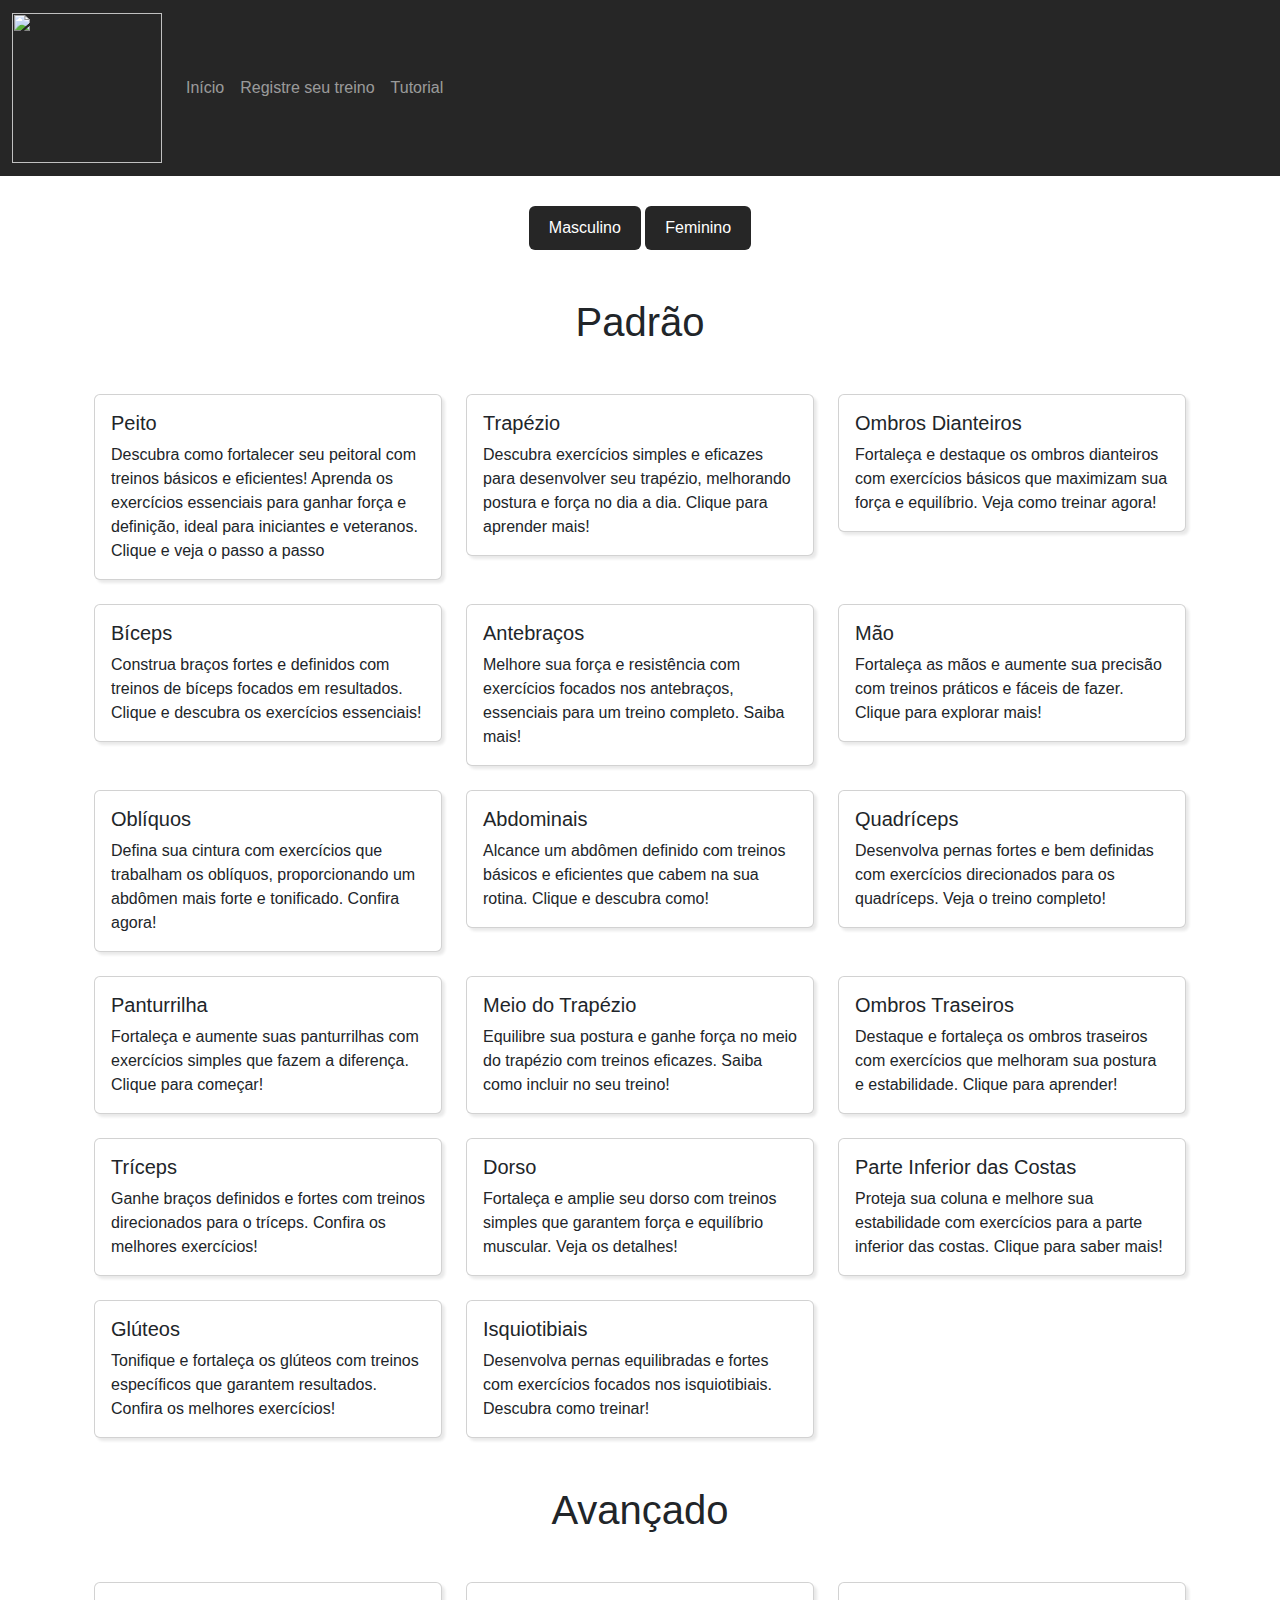
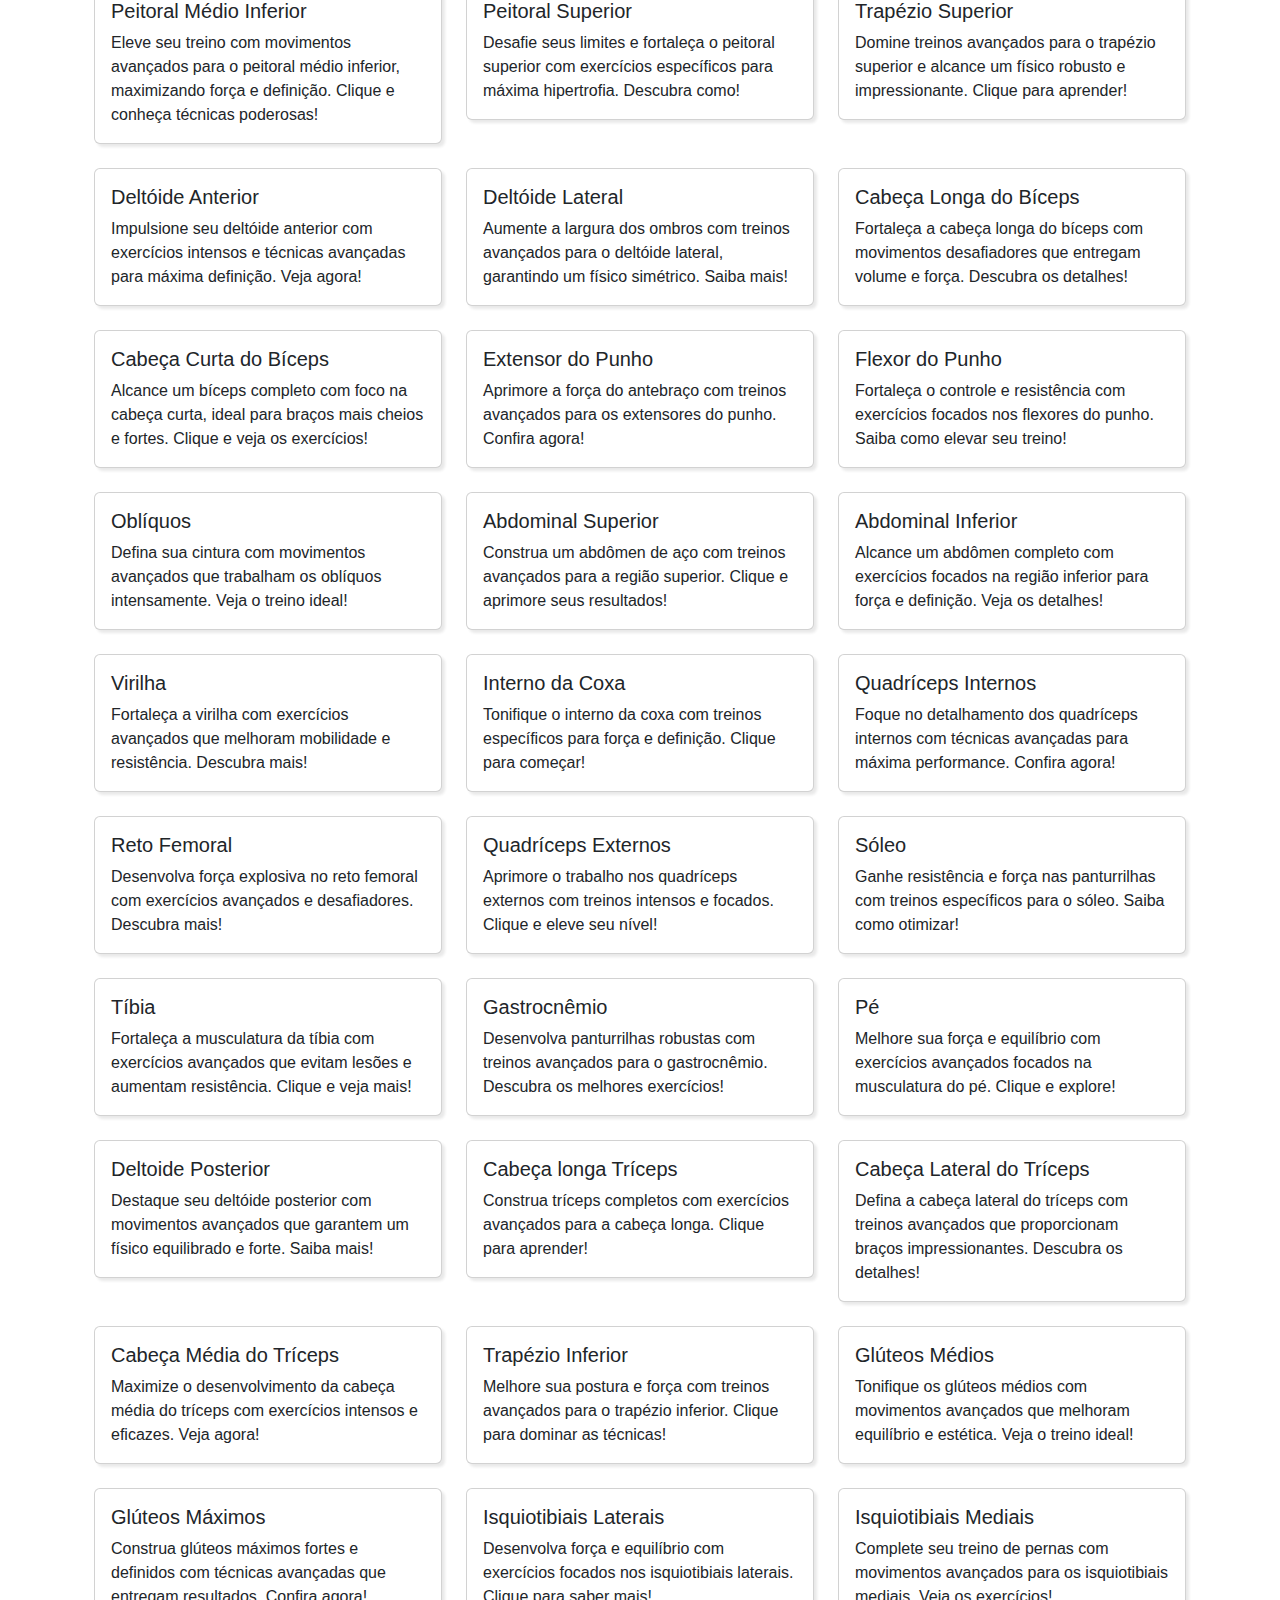
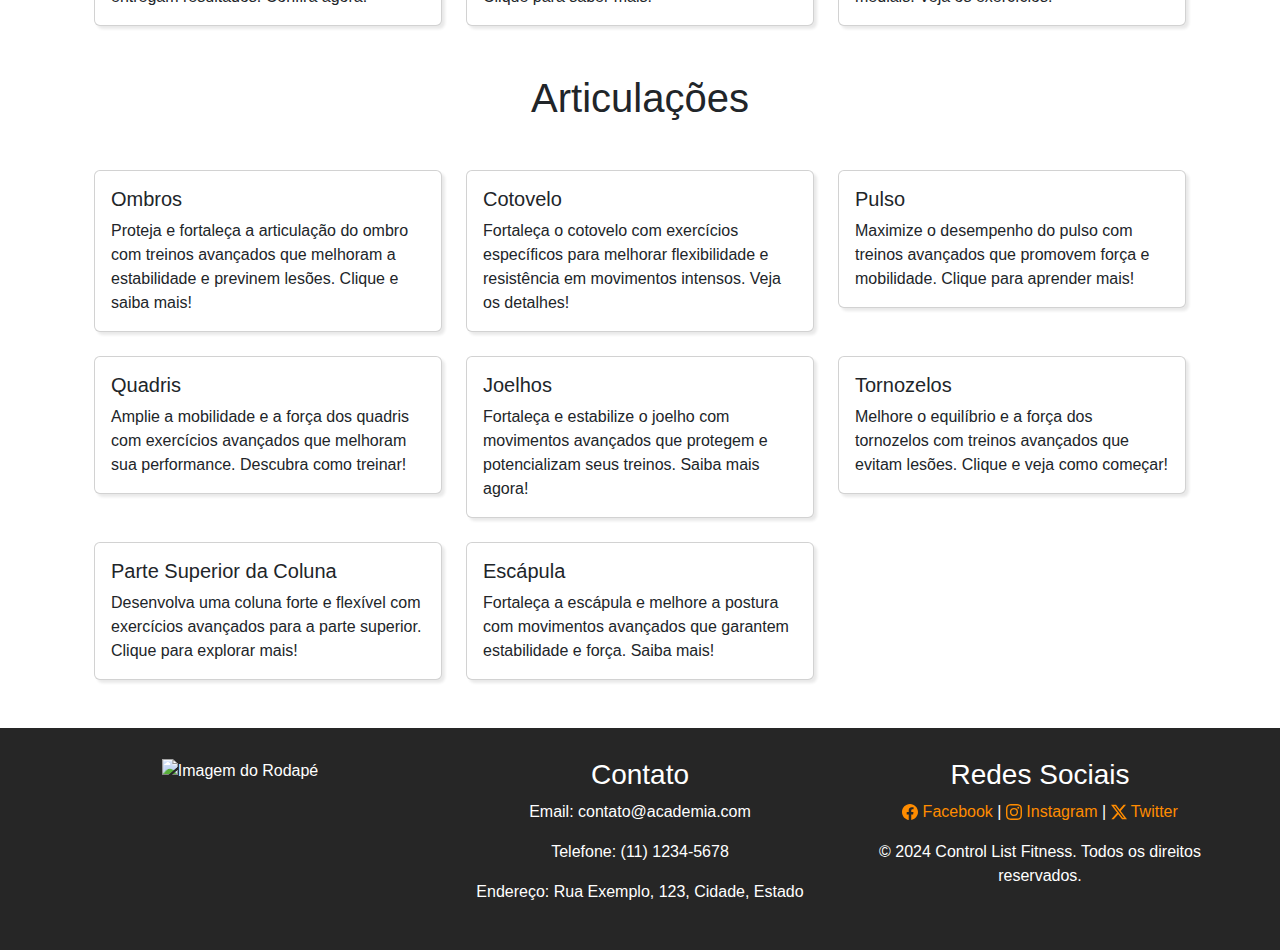
==== tutorial.html @ 843b9b17 "Atualização" ====
<!DOCTYPE html>
<html lang="pt-br">

<head>
    <meta charset="UTF-8">
    <meta name="viewport" content="width=device-width, initial-scale=1.0">
    <link href="https://cdn.jsdelivr.net/npm/bootstrap@5.3.3/dist/css/bootstrap.min.css" rel="stylesheet"
        integrity="sha384-QWTKZyjpPEjISv5WaRU9OFeRpok6YctnYmDr5pNlyT2bRjXh0JMhjY6hW+ALEwIH" crossorigin="anonymous">
    <script src="https://cdn.jsdelivr.net/npm/bootstrap@5.3.3/dist/js/bootstrap.bundle.min.js"
        integrity="sha384-YvpcrYf0tY3lHB60NNkmXc5s9fDVZLESaAA55NDzOxhy9GkcIdslK1eN7N6jIeHz"
        crossorigin="anonymous"></script>
    <link rel="stylesheet" href="https://cdn.jsdelivr.net/npm/bootstrap-icons@1.11.3/font/bootstrap-icons.min.css">
    <link href="https://fonts.googleapis.com/css2?family=Bebas+Neue&family=Roboto+Condensed:wght@400;700&display=swap"
        rel="stylesheet">
    <link rel="stylesheet"
        href="https://fonts.googleapis.com/css2?family=Material+Symbols+Outlined:opsz,wght,FILL,GRAD@24,400,0,0&icon_names=person" />
    <title>Tutorial</title>
    <link rel="stylesheet" href="tutorial.css">
    <link rel="stylesheet" href="navbar.css">
</head>

<body>
    <header>
        <nav class="navbar navbar-expand-lg navbar-dark bg-dark" id="topo">
            <div class="container-fluid">
                <a class="navbar-brand" href="index.html">
                    <img src="logotipoacademia.png" alt="" id="">
                </a>
                <button class="navbar-toggler" type="button" data-bs-toggle="collapse" data-bs-target="#navbarNav"
                    aria-controls="navbarNav" aria-expanded="false" aria-label="Toggle navigation">
                    <span class="navbar-toggler-icon"></span>
                </button>

                <div class="collapse navbar-collapse" id="navbarNav">
                    <ul class="navbar-nav me-auto">
                        <li class="nav-item active">
                            <a class="nav-link" href="index.html">Início</a>
                        </li>
                        <li class="nav-item">
                            <a class="nav-link" href="registro.html">Registre seu treino</a>
                        </li>
                        <li class="nav-item">
                            <a class="nav-link" href="tutorial.html">Tutorial</a>
                        </li>
                    </ul>
                </div>
            </div>
        </nav>
    </header>

    <main>

        <div id="botao">
            <button id="btn-masculino" class="btn btn-primary">Masculino</button>   
            <button id="btn-feminino" class="btn btn-secondary">Feminino</button>
        </div>

        <div id="exercicios-masculinos" class="container my-5">

            <h1>Padrão</h1>

            <div class="container my-5">
                <div class="row row-cols-1 row-cols-md-3 g-4">
                    <!-- Card 1 -->
                    <a href="https://musclewiki.com/pt-br/exercises/male/chest" target="_blank">
                        <div class="col">
                            <div class="card h-100">
                                <div class="card-body">
                                    <h5 class="card-title">Peito</h5>
                                    <p class="card-text">Descubra como fortalecer seu peitoral com treinos básicos e
                                        eficientes! Aprenda os exercícios essenciais para ganhar força e definição,
                                        ideal para iniciantes e veteranos. Clique e veja o passo a passo</p>
                                </div>
                            </div>
                        </div>
                    </a>
                    <!-- Card 2 -->
                    <a href="https://musclewiki.com/pt-br/exercises/male/traps" target="_blank">
                        <div class="col">
                            <div class="card h-100">
                                <div class="card-body">
                                    <h5 class="card-title">Trapézio</h5>
                                    <p class="card-text">Descubra exercícios simples e eficazes para desenvolver seu
                                        trapézio, melhorando postura e força no dia a dia. Clique para aprender mais!
                                    </p>
                                </div>
                            </div>
                        </div>
                    </a>
                    <!-- Card 3 -->
                    <a href="https://musclewiki.com/pt-br/exercises/male/front-shoulders" target="_blank">
                        <div class="col">
                            <div class="card h-100">
                                <div class="card-body">
                                    <h5 class="card-title">Ombros Dianteiros</h5>
                                    <p class="card-text">Fortaleça e destaque os ombros dianteiros com exercícios
                                        básicos que maximizam sua força e equilíbrio. Veja como treinar agora!</p>
                                </div>
                            </div>
                        </div>
                    </a>
                    <a href="https://musclewiki.com/pt-br/exercises/male/biceps" target="_blank">
                        <div class="col">
                            <div class="card h-100">
                                <div class="card-body">
                                    <h5 class="card-title">Bíceps</h5>
                                    <p class="card-text">Construa braços fortes e definidos com treinos de bíceps
                                        focados em resultados. Clique e descubra os exercícios essenciais!</p>
                                </div>
                            </div>
                        </div>
                    </a>
                    <a href="https://musclewiki.com/pt-br/exercises/male/forearms" target="_blank">
                        <div class="col">
                            <div class="card h-100">
                                <div class="card-body">
                                    <h5 class="card-title">Antebraços</h5>
                                    <p class="card-text">Melhore sua força e resistência com exercícios focados nos
                                        antebraços, essenciais para um treino completo. Saiba mais!</p>
                                </div>
                            </div>
                        </div>
                    </a>
                    <a href="https://musclewiki.com/pt-br/exercises/male/hands" target="_blank">
                        <div class="col">
                            <div class="card h-100">
                                <div class="card-body">
                                    <h5 class="card-title">Mão</h5>
                                    <p class="card-text">Fortaleça as mãos e aumente sua precisão com treinos práticos e
                                        fáceis de fazer. Clique para explorar mais!</p>
                                </div>
                            </div>
                        </div>
                    </a>
                    <a href="https://musclewiki.com/pt-br/exercises/male/obliques" target="_blank">
                        <div class="col">
                            <div class="card h-100">
                                <div class="card-body">
                                    <h5 class="card-title">Oblíquos</h5>
                                    <p class="card-text">Defina sua cintura com exercícios que trabalham os oblíquos,
                                        proporcionando um abdômen mais forte e tonificado. Confira agora!</p>
                                </div>
                            </div>
                        </div>
                    </a>
                    <a href="https://musclewiki.com/pt-br/exercises/male/abdominals" target="_blank">
                        <div class="col">
                            <div class="card h-100">
                                <div class="card-body">
                                    <h5 class="card-title">Abdominais</h5>
                                    <p class="card-text">Alcance um abdômen definido com treinos básicos e eficientes
                                        que cabem na sua rotina. Clique e descubra como!</p>
                                </div>
                            </div>
                        </div>
                    </a>
                    <a href="https://musclewiki.com/pt-br/exercises/male/quads" target="_blank">
                        <div class="col">
                            <div class="card h-100">
                                <div class="card-body">
                                    <h5 class="card-title">Quadríceps</h5>
                                    <p class="card-text">Desenvolva pernas fortes e bem definidas com exercícios
                                        direcionados para os quadríceps. Veja o treino completo!</p>
                                </div>
                            </div>
                        </div>
                    </a>
                    <a href="https://musclewiki.com/pt-br/exercises/male/calves" target="_blank">
                        <div class="col">
                            <div class="card h-100">
                                <div class="card-body">
                                    <h5 class="card-title">Panturrilha</h5>
                                    <p class="card-text">Fortaleça e aumente suas panturrilhas com exercícios simples
                                        que fazem a diferença. Clique para começar!</p>
                                </div>
                            </div>
                        </div>
                    </a>
                    <a href="https://musclewiki.com/pt-br/exercises/male/traps-middle" target="_blank">
                        <div class="col">
                            <div class="card h-100">
                                <div class="card-body">
                                    <h5 class="card-title">Meio do Trapézio</h5>
                                    <p class="card-text">Equilibre sua postura e ganhe força no meio do trapézio com
                                        treinos eficazes. Saiba como incluir no seu treino!</p>
                                </div>
                            </div>
                        </div>
                    </a>
                    <a href="https://musclewiki.com/pt-br/exercises/male/rear-shoulders" target="_blank">
                        <div class="col">
                            <div class="card h-100">
                                <div class="card-body">
                                    <h5 class="card-title">Ombros Traseiros</h5>
                                    <p class="card-text">Destaque e fortaleça os ombros traseiros com exercícios que
                                        melhoram sua postura e estabilidade. Clique para aprender!</p>
                                </div>
                            </div>
                        </div>
                    </a>
                    <a href="https://musclewiki.com/pt-br/exercises/male/triceps" target="_blank">
                        <div class="col">
                            <div class="card h-100">
                                <div class="card-body">
                                    <h5 class="card-title">Tríceps</h5>
                                    <p class="card-text">Ganhe braços definidos e fortes com treinos direcionados para o
                                        tríceps. Confira os melhores exercícios!</p>
                                </div>
                            </div>
                        </div>
                    </a>
                    <a href="https://musclewiki.com/pt-br/exercises/male/lats" target="_blank">
                        <div class="col">
                            <div class="card h-100">
                                <div class="card-body">
                                    <h5 class="card-title">Dorso</h5>
                                    <p class="card-text">Fortaleça e amplie seu dorso com treinos simples que garantem
                                        força e equilíbrio muscular. Veja os detalhes!</p>
                                </div>
                            </div>
                        </div>
                    </a>
                    <a href="https://musclewiki.com/pt-br/exercises/male/lowerback" target="_blank">
                        <div class="col">
                            <div class="card h-100">
                                <div class="card-body">
                                    <h5 class="card-title">Parte Inferior das Costas</h5>
                                    <p class="card-text">Proteja sua coluna e melhore sua estabilidade com exercícios
                                        para a parte inferior das costas. Clique para saber mais!</p>
                                </div>
                            </div>
                        </div>
                    </a>
                    <a href="https://musclewiki.com/pt-br/exercises/male/glutes" target="_blank">
                        <div class="col">
                            <div class="card h-100">
                                <div class="card-body">
                                    <h5 class="card-title">Glúteos</h5>
                                    <p class="card-text">Tonifique e fortaleça os glúteos com treinos específicos que
                                        garantem resultados. Confira os melhores exercícios!</p>
                                </div>
                            </div>
                        </div>
                    </a>
                    <a href="https://musclewiki.com/pt-br/exercises/male/hamstrings" target="_blank">
                        <div class="col">
                            <div class="card h-100">
                                <div class="card-body">
                                    <h5 class="card-title">Isquiotibiais</h5>
                                    <p class="card-text">Desenvolva pernas equilibradas e fortes com exercícios focados
                                        nos isquiotibiais. Descubra como treinar!</p>
                                </div>
                            </div>
                        </div>
                    </a>
                </div>
            </div>

            <h1>Avançado</h1>

            <div class="container my-5">
                <div class="row row-cols-1 row-cols-md-3 g-4">
                    <!-- Card 1 -->
                    <a href="https://musclewiki.com/pt-br/exercises/male/mid-lower-pectoralis" target="_blank">
                        <div class="col">
                            <div class="card h-100">
                                <div class="card-body">
                                    <h5 class="card-title">Peitoral Médio Inferior</h5>
                                    <p class="card-text">Eleve seu treino com movimentos avançados para o peitoral médio
                                        inferior, maximizando força e definição. Clique e conheça técnicas poderosas!
                                    </p>
                                </div>
                            </div>
                        </div>
                    </a>
                    <!-- Card 2 -->
                    <a href="https://musclewiki.com/pt-br/exercises/male/upper-pectoralis" target="_blank">
                        <div class="col">
                            <div class="card h-100">
                                <div class="card-body">
                                    <h5 class="card-title">Peitoral Superior</h5>
                                    <p class="card-text">Desafie seus limites e fortaleça o peitoral superior com
                                        exercícios específicos para máxima hipertrofia. Descubra como!</p>
                                </div>
                            </div>
                        </div>
                    </a>
                    <!-- Card 3 -->
                    <a href="https://musclewiki.com/pt-br/exercises/male/front-shoulders" target="_blank">
                        <div class="col">
                            <div class="card h-100">
                                <div class="card-body">
                                    <h5 class="card-title">Trapézio Superior</h5>
                                    <p class="card-text">Domine treinos avançados para o trapézio superior e alcance um
                                        físico robusto e impressionante. Clique para aprender!</p>
                                </div>
                            </div>
                        </div>
                    </a>
                    <a href="https://musclewiki.com/pt-br/exercises/male/anterior-deltoid" target="_blank">
                        <div class="col">
                            <div class="card h-100">
                                <div class="card-body">
                                    <h5 class="card-title">Deltóide Anterior</h5>
                                    <p class="card-text">Impulsione seu deltóide anterior com exercícios intensos e
                                        técnicas avançadas para máxima definição. Veja agora!</p>
                                </div>
                            </div>
                        </div>
                    </a>
                    <a href="https://musclewiki.com/pt-br/exercises/male/forearms" target="_blank">
                        <div class="col">
                            <div class="card h-100">
                                <div class="card-body">
                                    <h5 class="card-title">Deltóide Lateral</h5>
                                    <p class="card-text">Aumente a largura dos ombros com treinos avançados para o
                                        deltóide lateral, garantindo um físico simétrico. Saiba mais!</p>
                                </div>
                            </div>
                        </div>
                    </a>
                    <a href="https://musclewiki.com/pt-br/exercises/male/long-head-bicep" target="_blank">
                        <div class="col">
                            <div class="card h-100">
                                <div class="card-body">
                                    <h5 class="card-title">Cabeça Longa do Bíceps</h5>
                                    <p class="card-text">Fortaleça a cabeça longa do bíceps com movimentos desafiadores
                                        que entregam volume e força. Descubra os detalhes!</p>
                                </div>
                            </div>
                        </div>
                    </a>
                    <a href="https://musclewiki.com/pt-br/exercises/male/short-head-bicep" target="_blank">
                        <div class="col">
                            <div class="card h-100">
                                <div class="card-body">
                                    <h5 class="card-title">Cabeça Curta do Bíceps</h5>
                                    <p class="card-text">Alcance um bíceps completo com foco na cabeça curta, ideal para
                                        braços mais cheios e fortes. Clique e veja os exercícios!</p>
                                </div>
                            </div>
                        </div>
                    </a>
                    <a href="https://musclewiki.com/pt-br/exercises/male/wrist-extensors" target="_blank">
                        <div class="col">
                            <div class="card h-100">
                                <div class="card-body">
                                    <h5 class="card-title">Extensor do Punho</h5>
                                    <p class="card-text">Aprimore a força do antebraço com treinos avançados para os
                                        extensores do punho. Confira agora!</p>
                                </div>
                            </div>
                        </div>
                    </a>
                    <a href="https://musclewiki.com/pt-br/exercises/male/wrist-flexors" target="_blank">
                        <div class="col">
                            <div class="card h-100">
                                <div class="card-body">
                                    <h5 class="card-title">Flexor do Punho</h5>
                                    <p class="card-text">Fortaleça o controle e resistência com exercícios focados nos
                                        flexores do punho. Saiba como elevar seu treino!</p>
                                </div>
                            </div>
                        </div>
                    </a>
                    <a href="https://musclewiki.com/pt-br/exercises/male/obliques" target="_blank">
                        <div class="col">
                            <div class="card h-100">
                                <div class="card-body">
                                    <h5 class="card-title">Oblíquos</h5>
                                    <p class="card-text">Defina sua cintura com movimentos avançados que trabalham os
                                        oblíquos intensamente. Veja o treino ideal!</p>
                                </div>
                            </div>
                        </div>
                    </a>
                    <a href="https://musclewiki.com/pt-br/exercises/male/upper-abdominals" target="_blank">
                        <div class="col">
                            <div class="card h-100">
                                <div class="card-body">
                                    <h5 class="card-title">Abdominal Superior</h5>
                                    <p class="card-text">Construa um abdômen de aço com treinos avançados para a região
                                        superior. Clique e aprimore seus resultados!</p>
                                </div>
                            </div>
                        </div>
                    </a>
                    <a href="https://musclewiki.com/pt-br/exercises/male/lower-abdominals" target="_blank">
                        <div class="col">
                            <div class="card h-100">
                                <div class="card-body">
                                    <h5 class="card-title">Abdominal Inferior</h5>
                                    <p class="card-text">Alcance um abdômen completo com exercícios focados na região
                                        inferior para força e definição. Veja os detalhes!</p>
                                </div>
                            </div>
                        </div>
                    </a>
                    <a href="https://musclewiki.com/pt-br/exercises/male/groin" target="_blank">
                        <div class="col">
                            <div class="card h-100">
                                <div class="card-body">
                                    <h5 class="card-title">Virilha</h5>
                                    <p class="card-text">Fortaleça a virilha com exercícios avançados que melhoram
                                        mobilidade e resistência. Descubra mais!</p>
                                </div>
                            </div>
                        </div>
                    </a>
                    <a href="https://musclewiki.com/pt-br/exercises/male/inner-thigh" target="_blank">
                        <div class="col">
                            <div class="card h-100">
                                <div class="card-body">
                                    <h5 class="card-title">Interno da Coxa</h5>
                                    <p class="card-text">Tonifique o interno da coxa com treinos específicos para força
                                        e definição. Clique para começar!</p>
                                </div>
                            </div>
                        </div>
                    </a>
                    <a href="https://musclewiki.com/pt-br/exercises/male/inner-quadricep" target="_blank">
                        <div class="col">
                            <div class="card h-100">
                                <div class="card-body">
                                    <h5 class="card-title">Quadríceps Internos</h5>
                                    <p class="card-text">Foque no detalhamento dos quadríceps internos com técnicas
                                        avançadas para máxima performance. Confira agora!</p>
                                </div>
                            </div>
                        </div>
                    </a>
                    <a href="https://musclewiki.com/pt-br/exercises/male/rectus-femoris" target="_blank">
                        <div class="col">
                            <div class="card h-100">
                                <div class="card-body">
                                    <h5 class="card-title">Reto Femoral</h5>
                                    <p class="card-text">Desenvolva força explosiva no reto femoral com exercícios
                                        avançados e desafiadores. Descubra mais!</p>
                                </div>
                            </div>
                        </div>
                    </a>
                    <a href="https://musclewiki.com/pt-br/exercises/male/outer-quadricep" target="_blank">
                        <div class="col">
                            <div class="card h-100">
                                <div class="card-body">
                                    <h5 class="card-title">Quadríceps Externos</h5>
                                    <p class="card-text">Aprimore o trabalho nos quadríceps externos com treinos
                                        intensos e focados. Clique e eleve seu nível!</p>
                                </div>
                            </div>
                        </div>
                    </a>
                    <a href="https://musclewiki.com/pt-br/exercises/male/soleus" target="_blank">
                        <div class="col">
                            <div class="card h-100">
                                <div class="card-body">
                                    <h5 class="card-title">Sóleo</h5>
                                    <p class="card-text">Ganhe resistência e força nas panturrilhas com treinos
                                        específicos para o sóleo. Saiba como otimizar!</p>
                                </div>
                            </div>
                        </div>
                    </a>
                    <a href="https://musclewiki.com/pt-br/exercises/male/tibialis" target="_blank">
                        <div class="col">
                            <div class="card h-100">
                                <div class="card-body">
                                    <h5 class="card-title">Tíbia</h5>
                                    <p class="card-text">Fortaleça a musculatura da tíbia com exercícios avançados que
                                        evitam lesões e aumentam resistência. Clique e veja mais!</p>
                                </div>
                            </div>
                        </div>
                    </a>
                    <a href="https://musclewiki.com/pt-br/exercises/male/gastrocnemius" target="_blank">
                        <div class="col">
                            <div class="card h-100">
                                <div class="card-body">
                                    <h5 class="card-title">Gastrocnêmio</h5>
                                    <p class="card-text">Desenvolva panturrilhas robustas com treinos avançados para o
                                        gastrocnêmio. Descubra os melhores exercícios!</p>
                                </div>
                            </div>
                        </div>
                    </a>
                    <a href="https://musclewiki.com/pt-br/exercises/male/feet" target="_blank">
                        <div class="col">
                            <div class="card h-100">
                                <div class="card-body">
                                    <h5 class="card-title">Pé</h5>
                                    <p class="card-text">Melhore sua força e equilíbrio com exercícios avançados focados
                                        na musculatura do pé. Clique e explore!</p>
                                </div>
                            </div>
                        </div>
                    </a>
                    <a href="https://musclewiki.com/pt-br/exercises/male/posterior-deltoid" target="_blank">
                        <div class="col">
                            <div class="card h-100">
                                <div class="card-body">
                                    <h5 class="card-title">Deltoide Posterior</h5>
                                    <p class="card-text">Destaque seu deltóide posterior com movimentos avançados que
                                        garantem um físico equilibrado e forte. Saiba mais!</p>
                                </div>
                            </div>
                        </div>
                    </a>
                    <a href="https://musclewiki.com/pt-br/exercises/male/long-head-triceps" target="_blank">
                        <div class="col">
                            <div class="card h-100">
                                <div class="card-body">
                                    <h5 class="card-title">Cabeça longa Tríceps</h5>
                                    <p class="card-text">Construa tríceps completos com exercícios avançados para a
                                        cabeça longa. Clique para aprender!</p>
                                </div>
                            </div>
                        </div>
                    </a>
                    <a href="https://musclewiki.com/pt-br/exercises/male/lateral-head-triceps" target="_blank">
                        <div class="col">
                            <div class="card h-100">
                                <div class="card-body">
                                    <h5 class="card-title">Cabeça Lateral do Tríceps</h5>
                                    <p class="card-text">Defina a cabeça lateral do tríceps com treinos avançados que
                                        proporcionam braços impressionantes. Descubra os detalhes!</p>
                                </div>
                            </div>
                        </div>
                    </a>
                    <a href="https://musclewiki.com/pt-br/exercises/male/medial-head-triceps" target="_blank">
                        <div class="col">
                            <div class="card h-100">
                                <div class="card-body">
                                    <h5 class="card-title">Cabeça Média do Tríceps</h5>
                                    <p class="card-text">Maximize o desenvolvimento da cabeça média do tríceps com
                                        exercícios intensos e eficazes. Veja agora!</p>
                                </div>
                            </div>
                        </div>
                    </a>
                    <a href="https://musclewiki.com/pt-br/exercises/male/lower-trapezius" target="_blank">
                        <div class="col">
                            <div class="card h-100">
                                <div class="card-body">
                                    <h5 class="card-title">Trapézio Inferior</h5>
                                    <p class="card-text">Melhore sua postura e força com treinos avançados para o
                                        trapézio inferior. Clique para dominar as técnicas!</p>
                                </div>
                            </div>
                        </div>
                    </a>
                    <a href="https://musclewiki.com/pt-br/exercises/male/gluteus-medius" target="_blank">
                        <div class="col">
                            <div class="card h-100">
                                <div class="card-body">
                                    <h5 class="card-title">Glúteos Médios</h5>
                                    <p class="card-text">Tonifique os glúteos médios com movimentos avançados que
                                        melhoram equilíbrio e estética. Veja o treino ideal!</p>
                                </div>
                            </div>
                        </div>
                    </a>
                    <a href="https://musclewiki.com/pt-br/exercises/male/gluteus-maximus" target="_blank">
                        <div class="col">
                            <div class="card h-100">
                                <div class="card-body">
                                    <h5 class="card-title">Glúteos Máximos</h5>
                                    <p class="card-text">Construa glúteos máximos fortes e definidos com técnicas
                                        avançadas que entregam resultados. Confira agora!</p>
                                </div>
                            </div>
                        </div>
                    </a>
                    <a href="https://musclewiki.com/pt-br/exercises/male/lateral-hamstrings" target="_blank">
                        <div class="col">
                            <div class="card h-100">
                                <div class="card-body">
                                    <h5 class="card-title">Isquiotibiais Laterais</h5>
                                    <p class="card-text">Desenvolva força e equilíbrio com exercícios focados nos
                                        isquiotibiais laterais. Clique para saber mais!</p>
                                </div>
                            </div>
                        </div>
                    </a>
                    <a href="https://musclewiki.com/pt-br/exercises/male/medial-hamstrings" target="_blank">
                        <div class="col">
                            <div class="card h-100">
                                <div class="card-body">
                                    <h5 class="card-title">Isquiotibiais Mediais</h5>
                                    <p class="card-text">Complete seu treino de pernas com movimentos avançados para os
                                        isquiotibiais mediais. Veja os exercícios!</p>
                                </div>
                            </div>
                        </div>
                    </a>
                </div>
            </div>

            <h1>Articulações</h1>

            <div class="container my-5">
                <div class="row row-cols-1 row-cols-md-3 g-4">
                    <!-- Card 1 -->
                    <a href="https://musclewiki.com/pt-br/recovery/male/shoulders" target="_blank">
                        <div class="col">
                            <div class="card h-100">
                                <div class="card-body">
                                    <h5 class="card-title">Ombros</h5>
                                    <p class="card-text">Proteja e fortaleça a articulação do ombro com treinos
                                        avançados que melhoram a estabilidade e previnem lesões. Clique e saiba mais!
                                    </p>
                                </div>
                            </div>
                        </div>
                    </a>
                    <!-- Card 2 -->
                    <a href="https://musclewiki.com/pt-br/recovery/male/elbow" target="_blank">
                        <div class="col">
                            <div class="card h-100">
                                <div class="card-body">
                                    <h5 class="card-title">Cotovelo</h5>
                                    <p class="card-text">Fortaleça o cotovelo com exercícios específicos para melhorar
                                        flexibilidade e resistência em movimentos intensos. Veja os detalhes!</p>
                                </div>
                            </div>
                        </div>
                    </a>
                    <!-- Card 3 -->
                    <a href="https://musclewiki.com/pt-br/recovery/male/wrist" target="_blank">
                        <div class="col">
                            <div class="card h-100">
                                <div class="card-body">
                                    <h5 class="card-title">Pulso</h5>
                                    <p class="card-text">Maximize o desempenho do pulso com treinos avançados que
                                        promovem força e mobilidade. Clique para aprender mais!</p>
                                </div>
                            </div>
                        </div>
                    </a>
                    <a href="https://musclewiki.com/pt-br/recovery/male/hips" target="_blank">
                        <div class="col">
                            <div class="card h-100">
                                <div class="card-body">
                                    <h5 class="card-title">Quadris</h5>
                                    <p class="card-text">Amplie a mobilidade e a força dos quadris com exercícios
                                        avançados que melhoram sua performance. Descubra como treinar!</p>
                                </div>
                            </div>
                        </div>
                    </a>
                    <a href="https://musclewiki.com/pt-br/recovery/male/knees" target="_blank">
                        <div class="col">
                            <div class="card h-100">
                                <div class="card-body">
                                    <h5 class="card-title">Joelhos</h5>
                                    <p class="card-text">Fortaleça e estabilize o joelho com movimentos avançados que
                                        protegem e potencializam seus treinos. Saiba mais agora!</p>
                                </div>
                            </div>
                        </div>
                    </a>
                    <a href="https://musclewiki.com/pt-br/recovery/male/ankles" target="_blank">
                        <div class="col">
                            <div class="card h-100">
                                <div class="card-body">
                                    <h5 class="card-title">Tornozelos</h5>
                                    <p class="card-text">Melhore o equilíbrio e a força dos tornozelos com treinos
                                        avançados que evitam lesões. Clique e veja como começar!</p>
                                </div>
                            </div>
                        </div>
                    </a>
                    <a href="https://musclewiki.com/pt-br/recovery/male/upper-spine" target="_blank">
                        <div class="col">
                            <div class="card h-100">
                                <div class="card-body">
                                    <h5 class="card-title">Parte Superior da Coluna</h5>
                                    <p class="card-text">Desenvolva uma coluna forte e flexível com exercícios avançados
                                        para a parte superior. Clique para explorar mais!</p>
                                </div>
                            </div>
                        </div>
                    </a>
                    <a href="https://musclewiki.com/pt-br/recovery/male/scapula" target="_blank">
                        <div class="col">
                            <div class="card h-100">
                                <div class="card-body">
                                    <h5 class="card-title">Escápula</h5>
                                    <p class="card-text">Fortaleça a escápula e melhore a postura com movimentos
                                        avançados que garantem estabilidade e força. Saiba mais!</p>
                                </div>
                            </div>
                        </div>
                    </a>
                </div>
            </div>
        </div>

        <div id="exercicios-femininos" class="container my-5" style="display: none;">

            <h1>Padrão</h1>

            <div class="container my-5">
                <div class="row row-cols-1 row-cols-md-3 g-4">
                    <!-- Card 1 -->
                    <a href="https://musclewiki.com/pt-br/exercises/female/chest" target="_blank">
                        <div class="col">
                            <div class="card h-100">
                                <div class="card-body">
                                    <h5 class="card-title">Peito</h5>
                                    <p class="card-text">Descubra como fortalecer seu peitoral com treinos básicos e
                                        eficientes! Aprenda os exercícios essenciais para ganhar força e definição,
                                        ideal para iniciantes e veteranos. Clique e veja o passo a passo</p>
                                </div>
                            </div>
                        </div>
                    </a>
                    <!-- Card 2 -->
                    <a href="https://musclewiki.com/pt-br/exercises/female/traps" target="_blank">
                        <div class="col">
                            <div class="card h-100">
                                <div class="card-body">
                                    <h5 class="card-title">Trapézio</h5>
                                    <p class="card-text">Descubra exercícios simples e eficazes para desenvolver seu
                                        trapézio, melhorando postura e força no dia a dia. Clique para aprender mais!
                                    </p>
                                </div>
                            </div>
                        </div>
                    </a>
                    <!-- Card 3 -->
                    <a href="https://musclewiki.com/pt-br/exercises/female/front-shoulders" target="_blank">
                        <div class="col">
                            <div class="card h-100">
                                <div class="card-body">
                                    <h5 class="card-title">Ombros Dianteiros</h5>
                                    <p class="card-text">Fortaleça e destaque os ombros dianteiros com exercícios
                                        básicos que maximizam sua força e equilíbrio. Veja como treinar agora!</p>
                                </div>
                            </div>
                        </div>
                    </a>
                    <a href="https://musclewiki.com/pt-br/exercises/female/biceps" target="_blank">
                        <div class="col">
                            <div class="card h-100">
                                <div class="card-body">
                                    <h5 class="card-title">Bíceps</h5>
                                    <p class="card-text">Construa braços fortes e definidos com treinos de bíceps
                                        focados em resultados. Clique e descubra os exercícios essenciais!</p>
                                </div>
                            </div>
                        </div>
                    </a>
                    <a href="https://musclewiki.com/pt-br/exercises/female/forearms" target="_blank">
                        <div class="col">
                            <div class="card h-100">
                                <div class="card-body">
                                    <h5 class="card-title">Antebraços</h5>
                                    <p class="card-text">Melhore sua força e resistência com exercícios focados nos
                                        antebraços, essenciais para um treino completo. Saiba mais!</p>
                                </div>
                            </div>
                        </div>
                    </a>
                    <a href="https://musclewiki.com/pt-br/exercises/female/hands" target="_blank">
                        <div class="col">
                            <div class="card h-100">
                                <div class="card-body">
                                    <h5 class="card-title">Mão</h5>
                                    <p class="card-text">Fortaleça as mãos e aumente sua precisão com treinos práticos e
                                        fáceis de fazer. Clique para explorar mais!</p>
                                </div>
                            </div>
                        </div>
                    </a>
                    <a href="https://musclewiki.com/pt-br/exercises/female/obliques" target="_blank">
                        <div class="col">
                            <div class="card h-100">
                                <div class="card-body">
                                    <h5 class="card-title">Oblíquos</h5>
                                    <p class="card-text">Defina sua cintura com exercícios que trabalham os oblíquos,
                                        proporcionando um abdômen mais forte e tonificado. Confira agora!</p>
                                </div>
                            </div>
                        </div>
                    </a>
                    <a href="https://musclewiki.com/pt-br/exercises/female/abdominals" target="_blank">
                        <div class="col">
                            <div class="card h-100">
                                <div class="card-body">
                                    <h5 class="card-title">Abdominais</h5>
                                    <p class="card-text">Alcance um abdômen definido com treinos básicos e eficientes
                                        que cabem na sua rotina. Clique e descubra como!</p>
                                </div>
                            </div>
                        </div>
                    </a>
                    <a href="https://musclewiki.com/pt-br/exercises/female/quads" target="_blank">
                        <div class="col">
                            <div class="card h-100">
                                <div class="card-body">
                                    <h5 class="card-title">Quadríceps</h5>
                                    <p class="card-text">Desenvolva pernas fortes e bem definidas com exercícios
                                        direcionados para os quadríceps. Veja o treino completo!</p>
                                </div>
                            </div>
                        </div>
                    </a>
                    <a href="https://musclewiki.com/pt-br/exercises/female/calves" target="_blank">
                        <div class="col">
                            <div class="card h-100">
                                <div class="card-body">
                                    <h5 class="card-title">Panturrilha</h5>
                                    <p class="card-text">Fortaleça e aumente suas panturrilhas com exercícios simples
                                        que fazem a diferença. Clique para começar!</p>
                                </div>
                            </div>
                        </div>
                    </a>
                    <a href="https://musclewiki.com/pt-br/exercises/female/traps-middle" target="_blank">
                        <div class="col">
                            <div class="card h-100">
                                <div class="card-body">
                                    <h5 class="card-title">Meio do Trapézio</h5>
                                    <p class="card-text">Equilibre sua postura e ganhe força no meio do trapézio com
                                        treinos eficazes. Saiba como incluir no seu treino!</p>
                                </div>
                            </div>
                        </div>
                    </a>
                    <a href="https://musclewiki.com/pt-br/exercises/female/rear-shoulders" target="_blank">
                        <div class="col">
                            <div class="card h-100">
                                <div class="card-body">
                                    <h5 class="card-title">Ombros Traseiros</h5>
                                    <p class="card-text">Destaque e fortaleça os ombros traseiros com exercícios que
                                        melhoram sua postura e estabilidade. Clique para aprender!</p>
                                </div>
                            </div>
                        </div>
                    </a>
                    <a href="https://musclewiki.com/pt-br/exercises/female/triceps" target="_blank">
                        <div class="col">
                            <div class="card h-100">
                                <div class="card-body">
                                    <h5 class="card-title">Tríceps</h5>
                                    <p class="card-text">Ganhe braços definidos e fortes com treinos direcionados para o
                                        tríceps. Confira os melhores exercícios!</p>
                                </div>
                            </div>
                        </div>
                    </a>
                    <a href="https://musclewiki.com/pt-br/exercises/female/lats" target="_blank">
                        <div class="col">
                            <div class="card h-100">
                                <div class="card-body">
                                    <h5 class="card-title">Dorso</h5>
                                    <p class="card-text">Fortaleça e amplie seu dorso com treinos simples que garantem
                                        força e equilíbrio muscular. Veja os detalhes!</p>
                                </div>
                            </div>
                        </div>
                    </a>
                    <a href="https://musclewiki.com/pt-br/exercises/female/lowerback" target="_blank">
                        <div class="col">
                            <div class="card h-100">
                                <div class="card-body">
                                    <h5 class="card-title">Parte Inferior das Costas</h5>
                                    <p class="card-text">Proteja sua coluna e melhore sua estabilidade com exercícios
                                        para a parte inferior das costas. Clique para saber mais!</p>
                                </div>
                            </div>
                        </div>
                    </a>
                    <a href="https://musclewiki.com/pt-br/exercises/female/glutes" target="_blank">
                        <div class="col">
                            <div class="card h-100">
                                <div class="card-body">
                                    <h5 class="card-title">Glúteos</h5>
                                    <p class="card-text">Tonifique e fortaleça os glúteos com treinos específicos que
                                        garantem resultados. Confira os melhores exercícios!</p>
                                </div>
                            </div>
                        </div>
                    </a>
                    <a href="https://musclewiki.com/pt-br/exercises/female/hamstrings" target="_blank">
                        <div class="col">
                            <div class="card h-100">
                                <div class="card-body">
                                    <h5 class="card-title">Isquiotibiais</h5>
                                    <p class="card-text">Desenvolva pernas equilibradas e fortes com exercícios focados
                                        nos isquiotibiais. Descubra como treinar!</p>
                                </div>
                            </div>
                        </div>
                    </a>
                </div>
            </div>

            <h1>Avançado</h1>

            <div class="container my-5">
                <div class="row row-cols-1 row-cols-md-3 g-4">
                    <!-- Card 1 -->
                    <a href="https://musclewiki.com/pt-br/exercises/female/mid-lower-pectoralis" target="_blank">
                        <div class="col">
                            <div class="card h-100">
                                <div class="card-body">
                                    <h5 class="card-title">Peitoral Médio Inferior</h5>
                                    <p class="card-text">Eleve seu treino com movimentos avançados para o peitoral médio
                                        inferior, maximizando força e definição. Clique e conheça técnicas poderosas!
                                    </p>
                                </div>
                            </div>
                        </div>
                    </a>
                    <!-- Card 2 -->
                    <a href="https://musclewiki.com/pt-br/exercises/female/upper-pectoralis" target="_blank">
                        <div class="col">
                            <div class="card h-100">
                                <div class="card-body">
                                    <h5 class="card-title">Peitoral Superior</h5>
                                    <p class="card-text">Desafie seus limites e fortaleça o peitoral superior com
                                        exercícios específicos para máxima hipertrofia. Descubra como!</p>
                                </div>
                            </div>
                        </div>
                    </a>
                    <!-- Card 3 -->
                    <a href="https://musclewiki.com/pt-br/exercises/female/front-shoulders" target="_blank">
                        <div class="col">
                            <div class="card h-100">
                                <div class="card-body">
                                    <h5 class="card-title">Trapézio Superior</h5>
                                    <p class="card-text">Domine treinos avançados para o trapézio superior e alcance um
                                        físico robusto e impressionante. Clique para aprender!</p>
                                </div>
                            </div>
                        </div>
                    </a>
                    <a href="https://musclewiki.com/pt-br/exercises/female/anterior-deltoid" target="_blank">
                        <div class="col">
                            <div class="card h-100">
                                <div class="card-body">
                                    <h5 class="card-title">Deltóide Anterior</h5>
                                    <p class="card-text">Impulsione seu deltóide anterior com exercícios intensos e
                                        técnicas avançadas para máxima definição. Veja agora!</p>
                                </div>
                            </div>
                        </div>
                    </a>
                    <a href="https://musclewiki.com/pt-br/exercises/female/forearms" target="_blank">
                        <div class="col">
                            <div class="card h-100">
                                <div class="card-body">
                                    <h5 class="card-title">Deltóide Lateral</h5>
                                    <p class="card-text">Aumente a largura dos ombros com treinos avançados para o
                                        deltóide lateral, garantindo um físico simétrico. Saiba mais!</p>
                                </div>
                            </div>
                        </div>
                    </a>
                    <a href="https://musclewiki.com/pt-br/exercises/female/long-head-bicep" target="_blank">
                        <div class="col">
                            <div class="card h-100">
                                <div class="card-body">
                                    <h5 class="card-title">Cabeça Longa do Bíceps</h5>
                                    <p class="card-text">Fortaleça a cabeça longa do bíceps com movimentos desafiadores
                                        que entregam volume e força. Descubra os detalhes!</p>
                                </div>
                            </div>
                        </div>
                    </a>
                    <a href="https://musclewiki.com/pt-br/exercises/female/short-head-bicep" target="_blank">
                        <div class="col">
                            <div class="card h-100">
                                <div class="card-body">
                                    <h5 class="card-title">Cabeça Curta do Bíceps</h5>
                                    <p class="card-text">Alcance um bíceps completo com foco na cabeça curta, ideal para
                                        braços mais cheios e fortes. Clique e veja os exercícios!</p>
                                </div>
                            </div>
                        </div>
                    </a>
                    <a href="https://musclewiki.com/pt-br/exercises/female/wrist-extensors" target="_blank">
                        <div class="col">
                            <div class="card h-100">
                                <div class="card-body">
                                    <h5 class="card-title">Extensor do Punho</h5>
                                    <p class="card-text">Aprimore a força do antebraço com treinos avançados para os
                                        extensores do punho. Confira agora!</p>
                                </div>
                            </div>
                        </div>
                    </a>
                    <a href="https://musclewiki.com/pt-br/exercises/female/wrist-flexors" target="_blank">
                        <div class="col">
                            <div class="card h-100">
                                <div class="card-body">
                                    <h5 class="card-title">Flexor do Punho</h5>
                                    <p class="card-text">Fortaleça o controle e resistência com exercícios focados nos
                                        flexores do punho. Saiba como elevar seu treino!</p>
                                </div>
                            </div>
                        </div>
                    </a>
                    <a href="https://musclewiki.com/pt-br/exercises/female/obliques" target="_blank">
                        <div class="col">
                            <div class="card h-100">
                                <div class="card-body">
                                    <h5 class="card-title">Oblíquos</h5>
                                    <p class="card-text">Defina sua cintura com movimentos avançados que trabalham os
                                        oblíquos intensamente. Veja o treino ideal!</p>
                                </div>
                            </div>
                        </div>
                    </a>
                    <a href="https://musclewiki.com/pt-br/exercises/female/upper-abdominals" target="_blank">
                        <div class="col">
                            <div class="card h-100">
                                <div class="card-body">
                                    <h5 class="card-title">Abdominal Superior</h5>
                                    <p class="card-text">Construa um abdômen de aço com treinos avançados para a região
                                        superior. Clique e aprimore seus resultados!</p>
                                </div>
                            </div>
                        </div>
                    </a>
                    <a href="https://musclewiki.com/pt-br/exercises/female/lower-abdominals" target="_blank">
                        <div class="col">
                            <div class="card h-100">
                                <div class="card-body">
                                    <h5 class="card-title">Abdominal Inferior</h5>
                                    <p class="card-text">Alcance um abdômen completo com exercícios focados na região
                                        inferior para força e definição. Veja os detalhes!</p>
                                </div>
                            </div>
                        </div>
                    </a>
                    <a href="https://musclewiki.com/pt-br/exercises/female/groin" target="_blank">
                        <div class="col">
                            <div class="card h-100">
                                <div class="card-body">
                                    <h5 class="card-title">Virilha</h5>
                                    <p class="card-text">Fortaleça a virilha com exercícios avançados que melhoram
                                        mobilidade e resistência. Descubra mais!</p>
                                </div>
                            </div>
                        </div>
                    </a>
                    <a href="https://musclewiki.com/pt-br/exercises/female/inner-thigh" target="_blank">
                        <div class="col">
                            <div class="card h-100">
                                <div class="card-body">
                                    <h5 class="card-title">Interno da Coxa</h5>
                                    <p class="card-text">Tonifique o interno da coxa com treinos específicos para força
                                        e definição. Clique para começar!</p>
                                </div>
                            </div>
                        </div>
                    </a>
                    <a href="https://musclewiki.com/pt-br/exercises/female/inner-quadricep" target="_blank">
                        <div class="col">
                            <div class="card h-100">
                                <div class="card-body">
                                    <h5 class="card-title">Quadríceps Internos</h5>
                                    <p class="card-text">Foque no detalhamento dos quadríceps internos com técnicas
                                        avançadas para máxima performance. Confira agora!</p>
                                </div>
                            </div>
                        </div>
                    </a>
                    <a href="https://musclewiki.com/pt-br/exercises/female/rectus-femoris" target="_blank">
                        <div class="col">
                            <div class="card h-100">
                                <div class="card-body">
                                    <h5 class="card-title">Reto Femoral</h5>
                                    <p class="card-text">Desenvolva força explosiva no reto femoral com exercícios
                                        avançados e desafiadores. Descubra mais!</p>
                                </div>
                            </div>
                        </div>
                    </a>
                    <a href="https://musclewiki.com/pt-br/exercises/female/outer-quadricep" target="_blank">
                        <div class="col">
                            <div class="card h-100">
                                <div class="card-body">
                                    <h5 class="card-title">Quadríceps Externos</h5>
                                    <p class="card-text">Aprimore o trabalho nos quadríceps externos com treinos
                                        intensos e focados. Clique e eleve seu nível!</p>
                                </div>
                            </div>
                        </div>
                    </a>
                    <a href="https://musclewiki.com/pt-br/exercises/female/soleus" target="_blank">
                        <div class="col">
                            <div class="card h-100">
                                <div class="card-body">
                                    <h5 class="card-title">Sóleo</h5>
                                    <p class="card-text">Ganhe resistência e força nas panturrilhas com treinos
                                        específicos para o sóleo. Saiba como otimizar!</p>
                                </div>
                            </div>
                        </div>
                    </a>
                    <a href="https://musclewiki.com/pt-br/exercises/female/tibialis" target="_blank">
                        <div class="col">
                            <div class="card h-100">
                                <div class="card-body">
                                    <h5 class="card-title">Tíbia</h5>
                                    <p class="card-text">Fortaleça a musculatura da tíbia com exercícios avançados que
                                        evitam lesões e aumentam resistência. Clique e veja mais!</p>
                                </div>
                            </div>
                        </div>
                    </a>
                    <a href="https://musclewiki.com/pt-br/exercises/female/gastrocnemius" target="_blank">
                        <div class="col">
                            <div class="card h-100">
                                <div class="card-body">
                                    <h5 class="card-title">Gastrocnêmio</h5>
                                    <p class="card-text">Desenvolva panturrilhas robustas com treinos avançados para o
                                        gastrocnêmio. Descubra os melhores exercícios!</p>
                                </div>
                            </div>
                        </div>
                    </a>
                    <a href="https://musclewiki.com/pt-br/exercises/female/feet" target="_blank">
                        <div class="col">
                            <div class="card h-100">
                                <div class="card-body">
                                    <h5 class="card-title">Pé</h5>
                                    <p class="card-text">Melhore sua força e equilíbrio com exercícios avançados focados
                                        na musculatura do pé. Clique e explore!</p>
                                </div>
                            </div>
                        </div>
                    </a>
                    <a href="https://musclewiki.com/pt-br/exercises/female/posterior-deltoid" target="_blank">
                        <div class="col">
                            <div class="card h-100">
                                <div class="card-body">
                                    <h5 class="card-title">Deltoide Posterior</h5>
                                    <p class="card-text">Destaque seu deltóide posterior com movimentos avançados que
                                        garantem um físico equilibrado e forte. Saiba mais!</p>
                                </div>
                            </div>
                        </div>
                    </a>
                    <a href="https://musclewiki.com/pt-br/exercises/female/long-head-triceps" target="_blank">
                        <div class="col">
                            <div class="card h-100">
                                <div class="card-body">
                                    <h5 class="card-title">Cabeça longa Tríceps</h5>
                                    <p class="card-text">Construa tríceps completos com exercícios avançados para a
                                        cabeça longa. Clique para aprender!</p>
                                </div>
                            </div>
                        </div>
                    </a>
                    <a href="https://musclewiki.com/pt-br/exercises/female/lateral-head-triceps" target="_blank">
                        <div class="col">
                            <div class="card h-100">
                                <div class="card-body">
                                    <h5 class="card-title">Cabeça Lateral do Tríceps</h5>
                                    <p class="card-text">Defina a cabeça lateral do tríceps com treinos avançados que
                                        proporcionam braços impressionantes. Descubra os detalhes!</p>
                                </div>
                            </div>
                        </div>
                    </a>
                    <a href="https://musclewiki.com/pt-br/exercises/female/medial-head-triceps" target="_blank">
                        <div class="col">
                            <div class="card h-100">
                                <div class="card-body">
                                    <h5 class="card-title">Cabeça Média do Tríceps</h5>
                                    <p class="card-text">Maximize o desenvolvimento da cabeça média do tríceps com
                                        exercícios intensos e eficazes. Veja agora!</p>
                                </div>
                            </div>
                        </div>
                    </a>
                    <a href="https://musclewiki.com/pt-br/exercises/female/lower-trapezius" target="_blank">
                        <div class="col">
                            <div class="card h-100">
                                <div class="card-body">
                                    <h5 class="card-title">Trapézio Inferior</h5>
                                    <p class="card-text">Melhore sua postura e força com treinos avançados para o
                                        trapézio inferior. Clique para dominar as técnicas!</p>
                                </div>
                            </div>
                        </div>
                    </a>
                    <a href="https://musclewiki.com/pt-br/exercises/female/gluteus-medius" target="_blank">
                        <div class="col">
                            <div class="card h-100">
                                <div class="card-body">
                                    <h5 class="card-title">Glúteos Médios</h5>
                                    <p class="card-text">Tonifique os glúteos médios com movimentos avançados que
                                        melhoram equilíbrio e estética. Veja o treino ideal!</p>
                                </div>
                            </div>
                        </div>
                    </a>
                    <a href="https://musclewiki.com/pt-br/exercises/female/gluteus-maximus" target="_blank">
                        <div class="col">
                            <div class="card h-100">
                                <div class="card-body">
                                    <h5 class="card-title">Glúteos Máximos</h5>
                                    <p class="card-text">Construa glúteos máximos fortes e definidos com técnicas
                                        avançadas que entregam resultados. Confira agora!</p>
                                </div>
                            </div>
                        </div>
                    </a>
                    <a href="https://musclewiki.com/pt-br/exercises/female/lateral-hamstrings" target="_blank">
                        <div class="col">
                            <div class="card h-100">
                                <div class="card-body">
                                    <h5 class="card-title">Isquiotibiais Laterais</h5>
                                    <p class="card-text">Desenvolva força e equilíbrio com exercícios focados nos
                                        isquiotibiais laterais. Clique para saber mais!</p>
                                </div>
                            </div>
                        </div>
                    </a>
                    <a href="https://musclewiki.com/pt-br/exercises/female/medial-hamstrings" target="_blank">
                        <div class="col">
                            <div class="card h-100">
                                <div class="card-body">
                                    <h5 class="card-title">Isquiotibiais Mediais</h5>
                                    <p class="card-text">Complete seu treino de pernas com movimentos avançados para os
                                        isquiotibiais mediais. Veja os exercícios!</p>
                                </div>
                            </div>
                        </div>
                    </a>
                </div>
            </div>

            <h1>Articulações</h1>

            <div class="container my-5">
                <div class="row row-cols-1 row-cols-md-3 g-4">
                    <!-- Card 1 -->
                    <a href="https://musclewiki.com/pt-br/recovery/female/shoulders" target="_blank">
                        <div class="col">
                            <div class="card h-100">
                                <div class="card-body">
                                    <h5 class="card-title">Ombros</h5>
                                    <p class="card-text">Proteja e fortaleça a articulação do ombro com treinos
                                        avançados que melhoram a estabilidade e previnem lesões. Clique e saiba mais!
                                    </p>
                                </div>
                            </div>
                        </div>
                    </a>
                    <!-- Card 2 -->
                    <a href="https://musclewiki.com/pt-br/recovery/female/elbow" target="_blank">
                        <div class="col">
                            <div class="card h-100">
                                <div class="card-body">
                                    <h5 class="card-title">Cotovelo</h5>
                                    <p class="card-text">Fortaleça o cotovelo com exercícios específicos para melhorar
                                        flexibilidade e resistência em movimentos intensos. Veja os detalhes!</p>
                                </div>
                            </div>
                        </div>
                    </a>
                    <!-- Card 3 -->
                    <a href="https://musclewiki.com/pt-br/recovery/female/wrist" target="_blank">
                        <div class="col">
                            <div class="card h-100">
                                <div class="card-body">
                                    <h5 class="card-title">Pulso</h5>
                                    <p class="card-text">Maximize o desempenho do pulso com treinos avançados que
                                        promovem força e mobilidade. Clique para aprender mais!</p>
                                </div>
                            </div>
                        </div>
                    </a>
                    <a href="https://musclewiki.com/pt-br/recovery/female/hips" target="_blank">
                        <div class="col">
                            <div class="card h-100">
                                <div class="card-body">
                                    <h5 class="card-title">Quadris</h5>
                                    <p class="card-text">Amplie a mobilidade e a força dos quadris com exercícios
                                        avançados que melhoram sua performance. Descubra como treinar!</p>
                                </div>
                            </div>
                        </div>
                    </a>
                    <a href="https://musclewiki.com/pt-br/recovery/female/knees" target="_blank">
                        <div class="col">
                            <div class="card h-100">
                                <div class="card-body">
                                    <h5 class="card-title">Joelhos</h5>
                                    <p class="card-text">Fortaleça e estabilize o joelho com movimentos avançados que
                                        protegem e potencializam seus treinos. Saiba mais agora!</p>
                                </div>
                            </div>
                        </div>
                    </a>
                    <a href="https://musclewiki.com/pt-br/recovery/female/ankles" target="_blank">
                        <div class="col">
                            <div class="card h-100">
                                <div class="card-body">
                                    <h5 class="card-title">Tornozelos</h5>
                                    <p class="card-text">Melhore o equilíbrio e a força dos tornozelos com treinos
                                        avançados que evitam lesões. Clique e veja como começar!</p>
                                </div>
                            </div>
                        </div>
                    </a>
                    <a href="https://musclewiki.com/pt-br/recovery/female/upper-spine" target="_blank">
                        <div class="col">
                            <div class="card h-100">
                                <div class="card-body">
                                    <h5 class="card-title">Parte Superior da Coluna</h5>
                                    <p class="card-text">Desenvolva uma coluna forte e flexível com exercícios avançados
                                        para a parte superior. Clique para explorar mais!</p>
                                </div>
                            </div>
                        </div>
                    </a>
                    <a href="https://musclewiki.com/pt-br/recovery/female/scapula" target="_blank">
                        <div class="col">
                            <div class="card h-100">
                                <div class="card-body">
                                    <h5 class="card-title">Escápula</h5>
                                    <p class="card-text">Fortaleça a escápula e melhore a postura com movimentos
                                        avançados que garantem estabilidade e força. Saiba mais!</p>
                                </div>
                            </div>
                        </div>
                    </a>
                </div>
            </div>

        </div>

    </main>

    <footer>
        <div class="footer-container">
            <div class="footer-item"> <img src="logotipoacademia.png" alt="Imagem do Rodapé"> </div>
            <div class="footer-item">
                <h3>Contato</h3>
                <p>Email: contato@academia.com</p>
                <p>Telefone: (11) 1234-5678</p>
                <p>Endereço: Rua Exemplo, 123, Cidade, Estado</p>
            </div>
            <div class="footer-item">
                <h3>Redes Sociais</h3>
                <p> <a class="rede" href="#"><svg xmlns="http://www.w3.org/2000/svg" width="16" height="16"
                            fill="currentColor" class="bi bi-facebook" viewBox="0 0 16 16">
                            <path
                                d="M16 8.049c0-4.446-3.582-8.05-8-8.05C3.58 0-.002 3.603-.002 8.05c0 4.017 2.926 7.347 6.75 7.951v-5.625h-2.03V8.05H6.75V6.275c0-2.017 1.195-3.131 3.022-3.131.876 0 1.791.157 1.791.157v1.98h-1.009c-.993 0-1.303.621-1.303 1.258v1.51h2.218l-.354 2.326H9.25V16c3.824-.604 6.75-3.934 6.75-7.951" />
                        </svg> Facebook</a> |
                    <a class="rede" href="#"><svg xmlns="http://www.w3.org/2000/svg" width="16" height="16"
                            fill="currentColor" class="bi bi-instagram" viewBox="0 0 16 16">
                            <path
                                d="M8 0C5.829 0 5.556.01 4.703.048 3.85.088 3.269.222 2.76.42a3.9 3.9 0 0 0-1.417.923A3.9 3.9 0 0 0 .42 2.76C.222 3.268.087 3.85.048 4.7.01 5.555 0 5.827 0 8.001c0 2.172.01 2.444.048 3.297.04.852.174 1.433.372 1.942.205.526.478.972.923 1.417.444.445.89.719 1.416.923.51.198 1.09.333 1.942.372C5.555 15.99 5.827 16 8 16s2.444-.01 3.298-.048c.851-.04 1.434-.174 1.943-.372a3.9 3.9 0 0 0 1.416-.923c.445-.445.718-.891.923-1.417.197-.509.332-1.09.372-1.942C15.99 10.445 16 10.173 16 8s-.01-2.445-.048-3.299c-.04-.851-.175-1.433-.372-1.941a3.9 3.9 0 0 0-.923-1.417A3.9 3.9 0 0 0 13.24.42c-.51-.198-1.092-.333-1.943-.372C10.443.01 10.172 0 7.998 0zm-.717 1.442h.718c2.136 0 2.389.007 3.232.046.78.035 1.204.166 1.486.275.373.145.64.319.92.599s.453.546.598.92c.11.281.24.705.275 1.485.039.843.047 1.096.047 3.231s-.008 2.389-.047 3.232c-.035.78-.166 1.203-.275 1.485a2.5 2.5 0 0 1-.599.919c-.28.28-.546.453-.92.598-.28.11-.704.24-1.485.276-.843.038-1.096.047-3.232.047s-2.39-.009-3.233-.047c-.78-.036-1.203-.166-1.485-.276a2.5 2.5 0 0 1-.92-.598 2.5 2.5 0 0 1-.6-.92c-.109-.281-.24-.705-.275-1.485-.038-.843-.046-1.096-.046-3.233s.008-2.388.046-3.231c.036-.78.166-1.204.276-1.486.145-.373.319-.64.599-.92s.546-.453.92-.598c.282-.11.705-.24 1.485-.276.738-.034 1.024-.044 2.515-.045zm4.988 1.328a.96.96 0 1 0 0 1.92.96.96 0 0 0 0-1.92m-4.27 1.122a4.109 4.109 0 1 0 0 8.217 4.109 4.109 0 0 0 0-8.217m0 1.441a2.667 2.667 0 1 1 0 5.334 2.667 2.667 0 0 1 0-5.334" />
                        </svg> Instagram</a> | <a class="rede" href="#"><svg xmlns="http://www.w3.org/2000/svg"
                            width="16" height="16" fill="currentColor" class="bi bi-twitter-x" viewBox="0 0 16 16">
                            <path
                                d="M12.6.75h2.454l-5.36 6.142L16 15.25h-4.937l-3.867-5.07-4.425 5.07H.316l5.733-6.57L0 .75h5.063l3.495 4.633L12.601.75Zm-.86 13.028h1.36L4.323 2.145H2.865z" />
                        </svg> Twitter</a>
                </p>
                <p>&copy; 2024 Control List Fitness. Todos os direitos reservados.</p>
            </div>
        </div>
    </footer>

    <script src="tutorial.js"></script>
    <script src="botao.js"></script>
</body>

</html>
---- tutorial.css ----
@charset "UTF-8";

h1 {
    margin: 30px auto;
    text-align: center;
}

a {
    text-decoration: none;
}

#botao {
    margin: 30px auto;
    text-align: center;
}

.card {
    box-shadow: 3px 3px 3px rgba(0, 0, 0, 0.089);
}

/* Botão padrão */
#botao button {
    background-color: rgba(0, 0, 0, 0.85) !important; /* Preto por padrão */
    color: white !important; /* Texto branco por padrão */
    border: none !important;
    padding: 10px 20px;
    font-size: 16px;
    cursor: pointer;
    transition: background-color 0.3s, color 0.3s;
}

/* Estado hover (quando o mouse está sobre o botão) */
#botao button:hover {
    background-color: #333 !important; /* Cinza claro */
}

/* Botão ativo (com classe personalizada) */
#botao button.ativo {
    background-color: #ff8c00 !important; /* Laranja permanente */
    color: rgba(0, 0, 0, 0.85) !important;
}

/* Estado focus (quando o botão está focado após o clique) */
#botao button:focus {
    background-color: #ff8c00 !important; /* Laranja ao permanecer focado */
    color: rgba(0, 0, 0, 0.85) !important;
    outline: none !important; /* Remove o contorno padrão */
}
---- navbar.css ----
html, body {
    margin: 0;
    padding: 0;
    height: 100%;
}

img{
    width: 150px;
    height: 150px;
}
.navbar {
    background-color: rgba(0, 0, 0, 0.85) !important;
}
footer {
    background-color: rgba(0, 0, 0, 0.85) !important; color: #fff; padding: 20px 0; text-align: center; margin: 0px; box-sizing: border-box;
}
.imagem{
    max-width: 1200px; margin: 0 auto; display: flex; justify-content: space-between; flex-wrap: wrap;
}
.rede{
    color: #ff8c00; text-decoration: none;
}
.ajustado{
    flex: 1 ; min-width: 200px;min-height: 100px;
}
body { font-family: Arial, sans-serif; } footer { background-color: black; color: #fff; padding: 20px 0; text-align: center; } .footer-container { max-width: 1200px; margin: 0 auto; display: flex; justify-content: space-between; flex-wrap: wrap; } .footer-item { flex: 1; min-width: 200px; padding: 10px; } @media (max-width: 768px) { .footer-container { flex-direction: column; align-items: center; } .footer-item { margin-bottom: 20px; } }
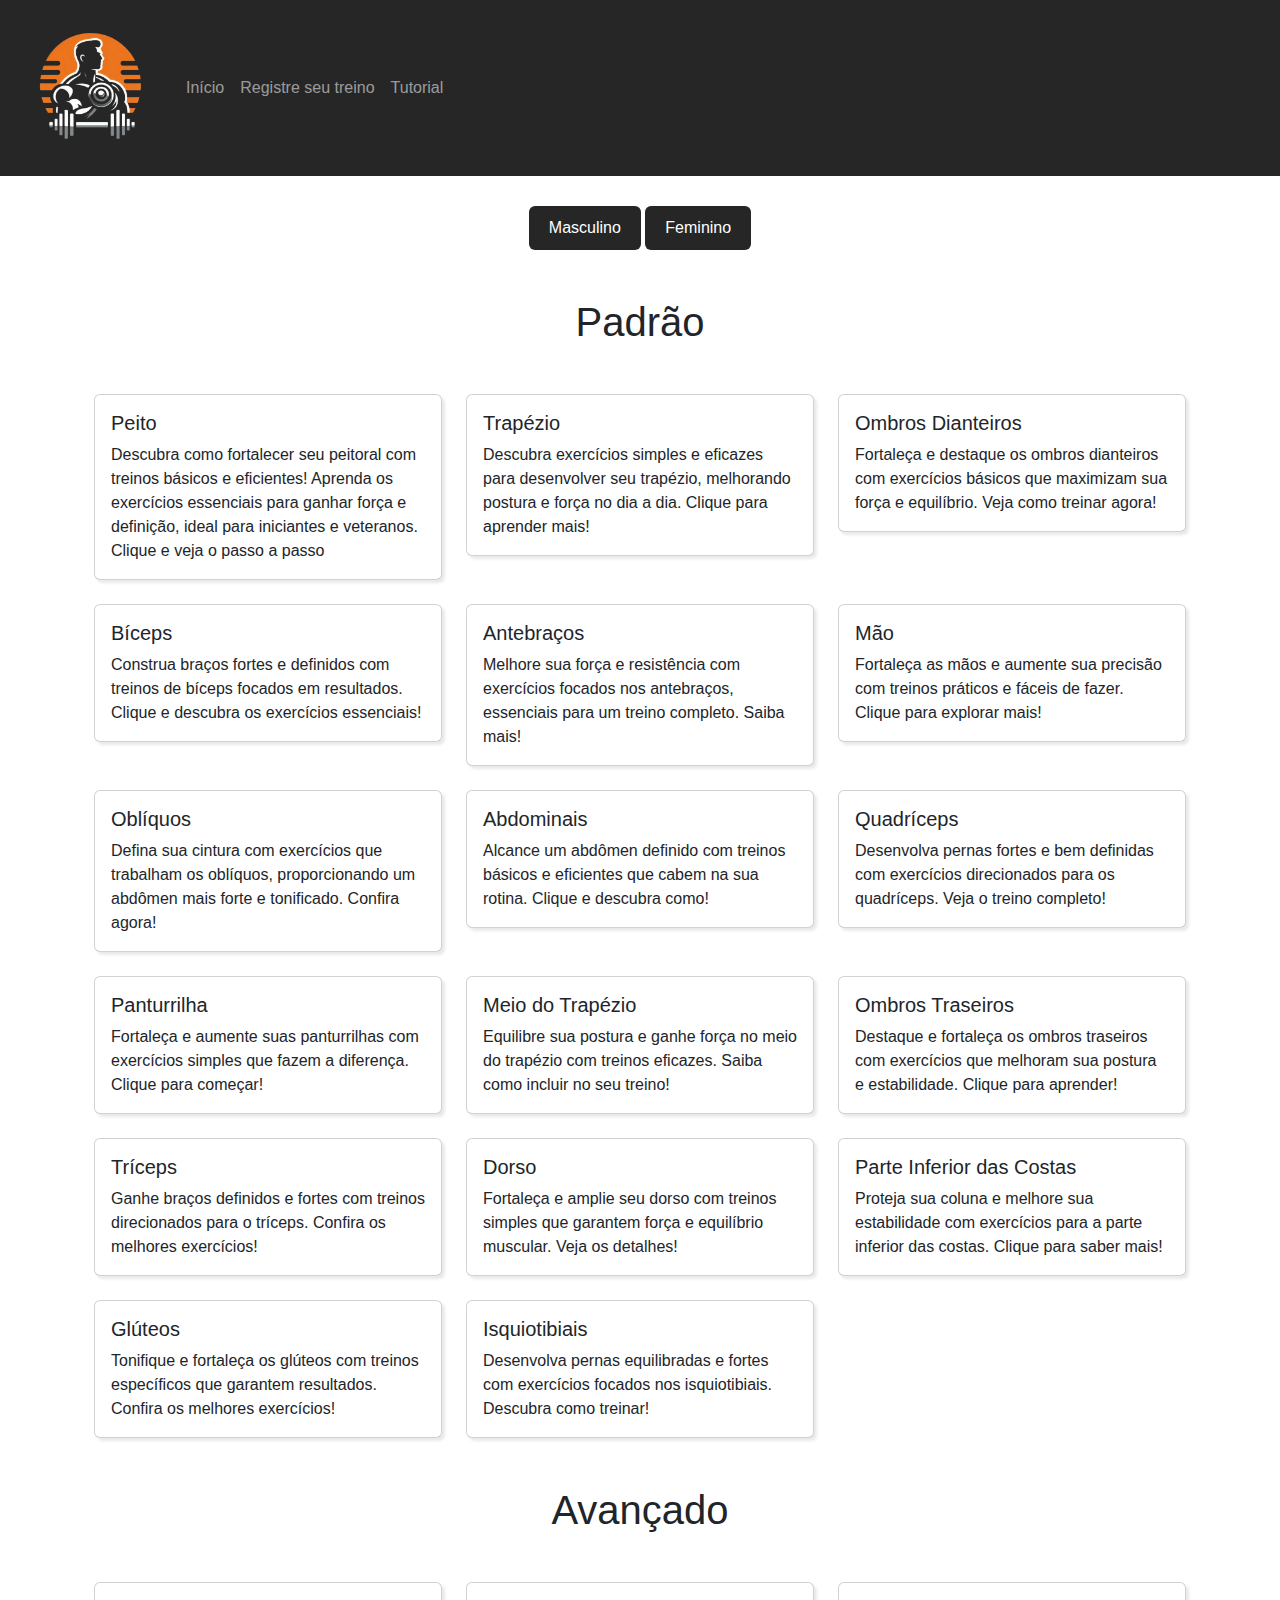
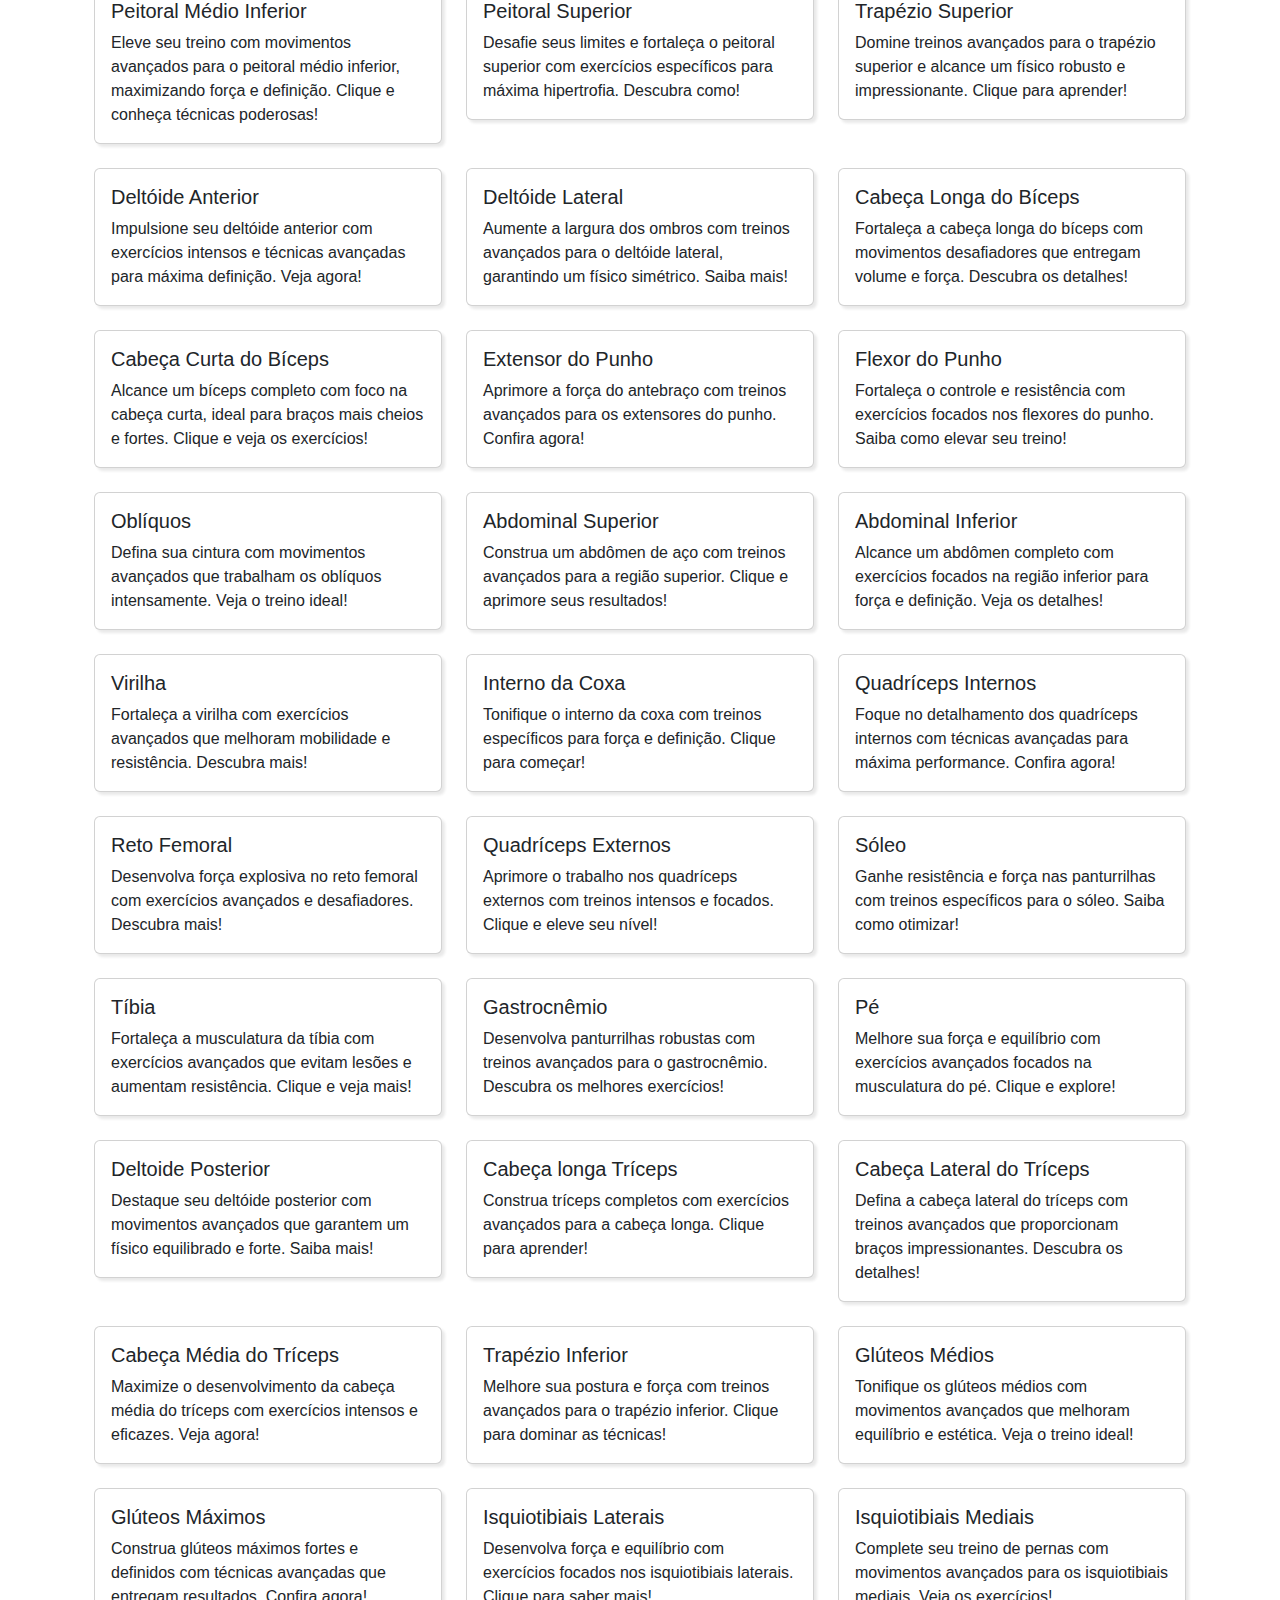
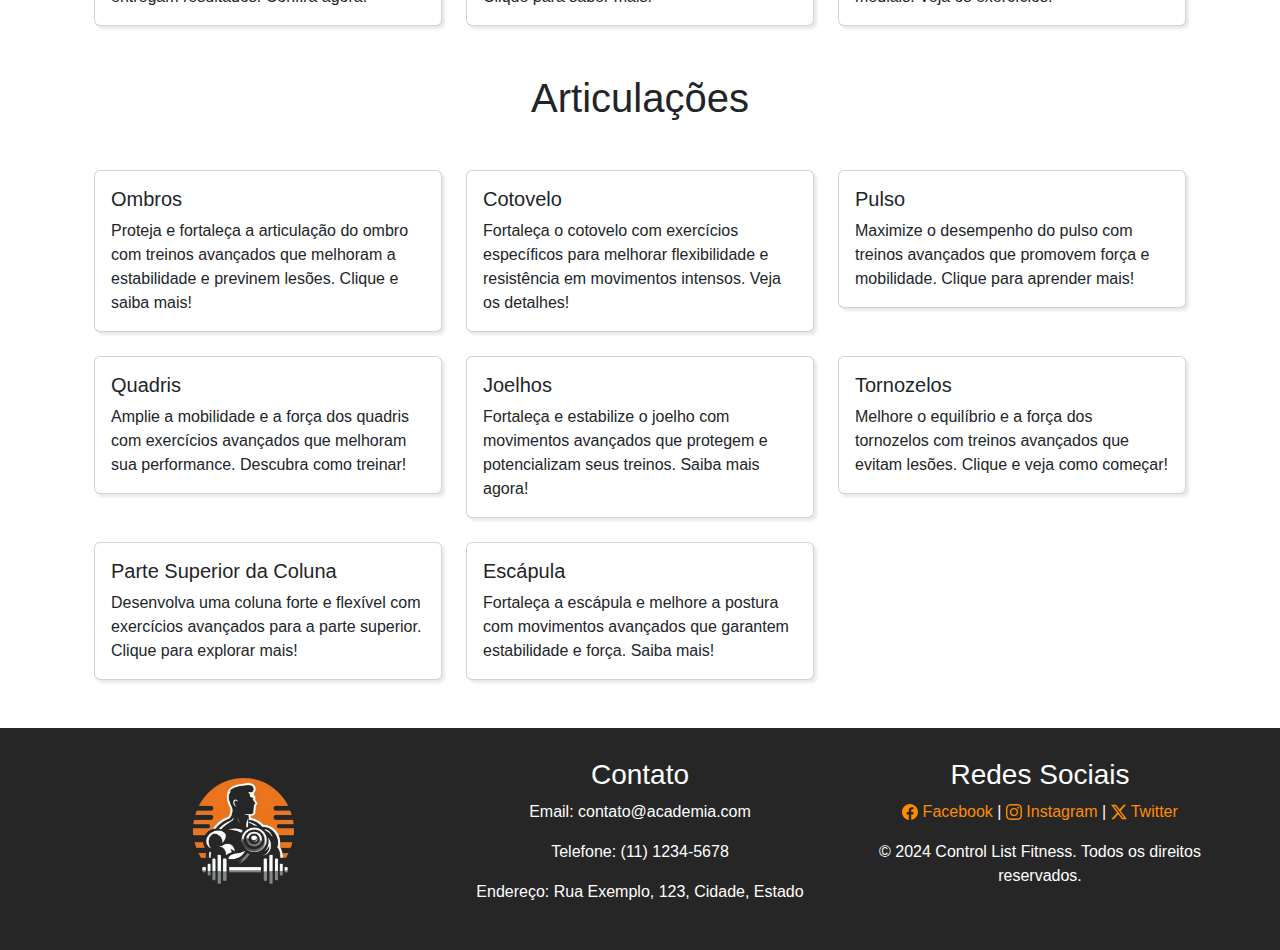
==== commit a579c048: "Atualização" ====
--- a/tutorial.html
+++ b/tutorial.html
@@ -24,7 +24,7 @@
         <nav class="navbar navbar-expand-lg navbar-dark bg-dark" id="topo">
             <div class="container-fluid">
                 <a class="navbar-brand" href="index.html">
-                    <img src="logotipoacademia.png" alt="" id="">
+                    <img src="SID (1).png" alt="" id="">
                 </a>
                 <button class="navbar-toggler" type="button" data-bs-toggle="collapse" data-bs-target="#navbarNav"
                     aria-controls="navbarNav" aria-expanded="false" aria-label="Toggle navigation">
@@ -1344,7 +1344,7 @@
 
     <footer>
         <div class="footer-container">
-            <div class="footer-item"> <img src="logotipoacademia.png" alt="Imagem do Rodapé"> </div>
+            <div class="footer-item"> <img src="SID (1).png" alt="Imagem do Rodapé"> </div>
             <div class="footer-item">
                 <h3>Contato</h3>
                 <p>Email: contato@academia.com</p>
@@ -1353,16 +1353,16 @@
             </div>
             <div class="footer-item">
                 <h3>Redes Sociais</h3>
-                <p> <a class="rede" href="#"><svg xmlns="http://www.w3.org/2000/svg" width="16" height="16"
+                <p> <a class="rede" href="https://www.facebook.com" target="_blank"><svg xmlns="http://www.w3.org/2000/svg" width="16" height="16"
                             fill="currentColor" class="bi bi-facebook" viewBox="0 0 16 16">
                             <path
                                 d="M16 8.049c0-4.446-3.582-8.05-8-8.05C3.58 0-.002 3.603-.002 8.05c0 4.017 2.926 7.347 6.75 7.951v-5.625h-2.03V8.05H6.75V6.275c0-2.017 1.195-3.131 3.022-3.131.876 0 1.791.157 1.791.157v1.98h-1.009c-.993 0-1.303.621-1.303 1.258v1.51h2.218l-.354 2.326H9.25V16c3.824-.604 6.75-3.934 6.75-7.951" />
                         </svg> Facebook</a> |
-                    <a class="rede" href="#"><svg xmlns="http://www.w3.org/2000/svg" width="16" height="16"
+                    <a class="rede" href="https://www.instagram.com" target="_blank"><svg xmlns="http://www.w3.org/2000/svg" width="16" height="16"
                             fill="currentColor" class="bi bi-instagram" viewBox="0 0 16 16">
                             <path
                                 d="M8 0C5.829 0 5.556.01 4.703.048 3.85.088 3.269.222 2.76.42a3.9 3.9 0 0 0-1.417.923A3.9 3.9 0 0 0 .42 2.76C.222 3.268.087 3.85.048 4.7.01 5.555 0 5.827 0 8.001c0 2.172.01 2.444.048 3.297.04.852.174 1.433.372 1.942.205.526.478.972.923 1.417.444.445.89.719 1.416.923.51.198 1.09.333 1.942.372C5.555 15.99 5.827 16 8 16s2.444-.01 3.298-.048c.851-.04 1.434-.174 1.943-.372a3.9 3.9 0 0 0 1.416-.923c.445-.445.718-.891.923-1.417.197-.509.332-1.09.372-1.942C15.99 10.445 16 10.173 16 8s-.01-2.445-.048-3.299c-.04-.851-.175-1.433-.372-1.941a3.9 3.9 0 0 0-.923-1.417A3.9 3.9 0 0 0 13.24.42c-.51-.198-1.092-.333-1.943-.372C10.443.01 10.172 0 7.998 0zm-.717 1.442h.718c2.136 0 2.389.007 3.232.046.78.035 1.204.166 1.486.275.373.145.64.319.92.599s.453.546.598.92c.11.281.24.705.275 1.485.039.843.047 1.096.047 3.231s-.008 2.389-.047 3.232c-.035.78-.166 1.203-.275 1.485a2.5 2.5 0 0 1-.599.919c-.28.28-.546.453-.92.598-.28.11-.704.24-1.485.276-.843.038-1.096.047-3.232.047s-2.39-.009-3.233-.047c-.78-.036-1.203-.166-1.485-.276a2.5 2.5 0 0 1-.92-.598 2.5 2.5 0 0 1-.6-.92c-.109-.281-.24-.705-.275-1.485-.038-.843-.046-1.096-.046-3.233s.008-2.388.046-3.231c.036-.78.166-1.204.276-1.486.145-.373.319-.64.599-.92s.546-.453.92-.598c.282-.11.705-.24 1.485-.276.738-.034 1.024-.044 2.515-.045zm4.988 1.328a.96.96 0 1 0 0 1.92.96.96 0 0 0 0-1.92m-4.27 1.122a4.109 4.109 0 1 0 0 8.217 4.109 4.109 0 0 0 0-8.217m0 1.441a2.667 2.667 0 1 1 0 5.334 2.667 2.667 0 0 1 0-5.334" />
-                        </svg> Instagram</a> | <a class="rede" href="#"><svg xmlns="http://www.w3.org/2000/svg"
+                        </svg> Instagram</a> | <a class="rede" href="https://www.x.com" target="_blank"><svg xmlns="http://www.w3.org/2000/svg"
                             width="16" height="16" fill="currentColor" class="bi bi-twitter-x" viewBox="0 0 16 16">
                             <path
                                 d="M12.6.75h2.454l-5.36 6.142L16 15.25h-4.937l-3.867-5.07-4.425 5.07H.316l5.733-6.57L0 .75h5.063l3.495 4.633L12.601.75Zm-.86 13.028h1.36L4.323 2.145H2.865z" />
